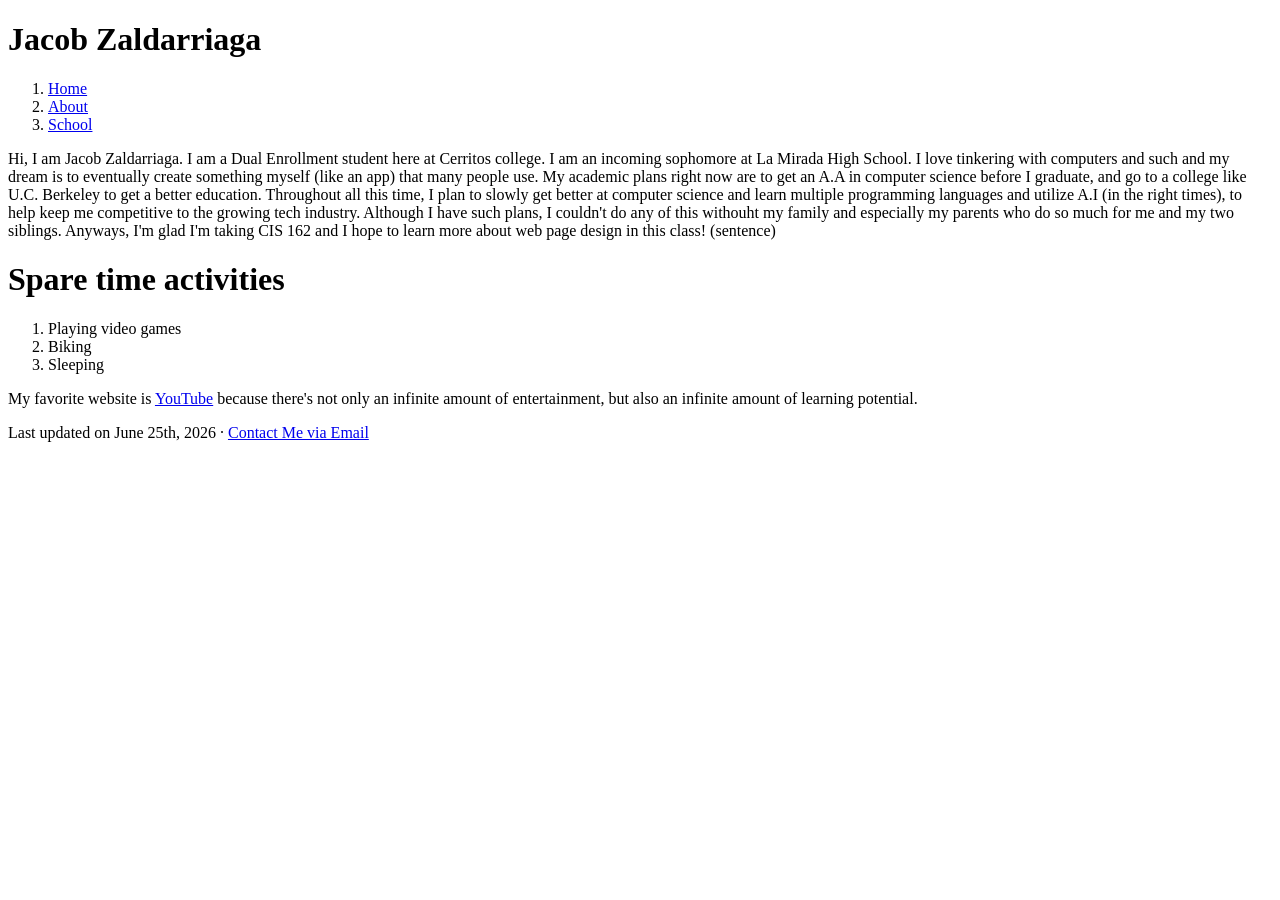
==== index.html @ 9a580a7e "Add files via upload" ====
<!DOCTYPE html>
<html lang="en">

<head>
    <title>About me</title>
    <meta charset="utf-8">
    <meta name="keywords"
        content="About me, personal, Jacob Zaldarriaga">
</head>

<body>
    
    <h1>Jacob Zaldarriaga</h1>
    <nav>
        <ol>
            <li><a href="index.html">Home</a></li>
            <li><a href="about.html">About</a></li>
            <li><a href="#">School</a></li>
        </ol>
    </nav>
    

    <p>
        Hi, I am Jacob Zaldarriaga. I am a Dual Enrollment student here at Cerritos college. I am an incoming sophomore at La Mirada High School.
        I love tinkering with computers and such and my dream is to eventually create something myself (like an app) that many people use.
        My academic plans right now are to get an A.A in computer science before I graduate, and go to a college like U.C. Berkeley to get a better education.
        Throughout all this time, I plan to slowly get better at computer science and learn multiple programming languages and utilize A.I (in the right times),
        to help keep me competitive to the growing tech industry. Although I have such plans, I couldn't do any of this withouht my family and especially my parents
        who do so much for me and my two siblings. Anyways, I'm glad I'm taking CIS 162 and I hope to learn more about web page design in this class!
        (sentence)
    </p>
    <h1>Spare time activities</h1>
    <ol>
        <li>Playing video games</li>
        <li>Biking</li>
        <li>Sleeping</li>
    </ol>

    <p>
        My favorite website is 
        <a href="https://youtube.com">YouTube</a> 
        because there's not only an infinite amount of entertainment, but also an infinite amount of learning potential.
    </p>
    <footer>Last updated on June 25th, 2026 · <a href="mailto:jdoe@gmail.com">Contact Me via Email</a></footer>

</body>
</html>
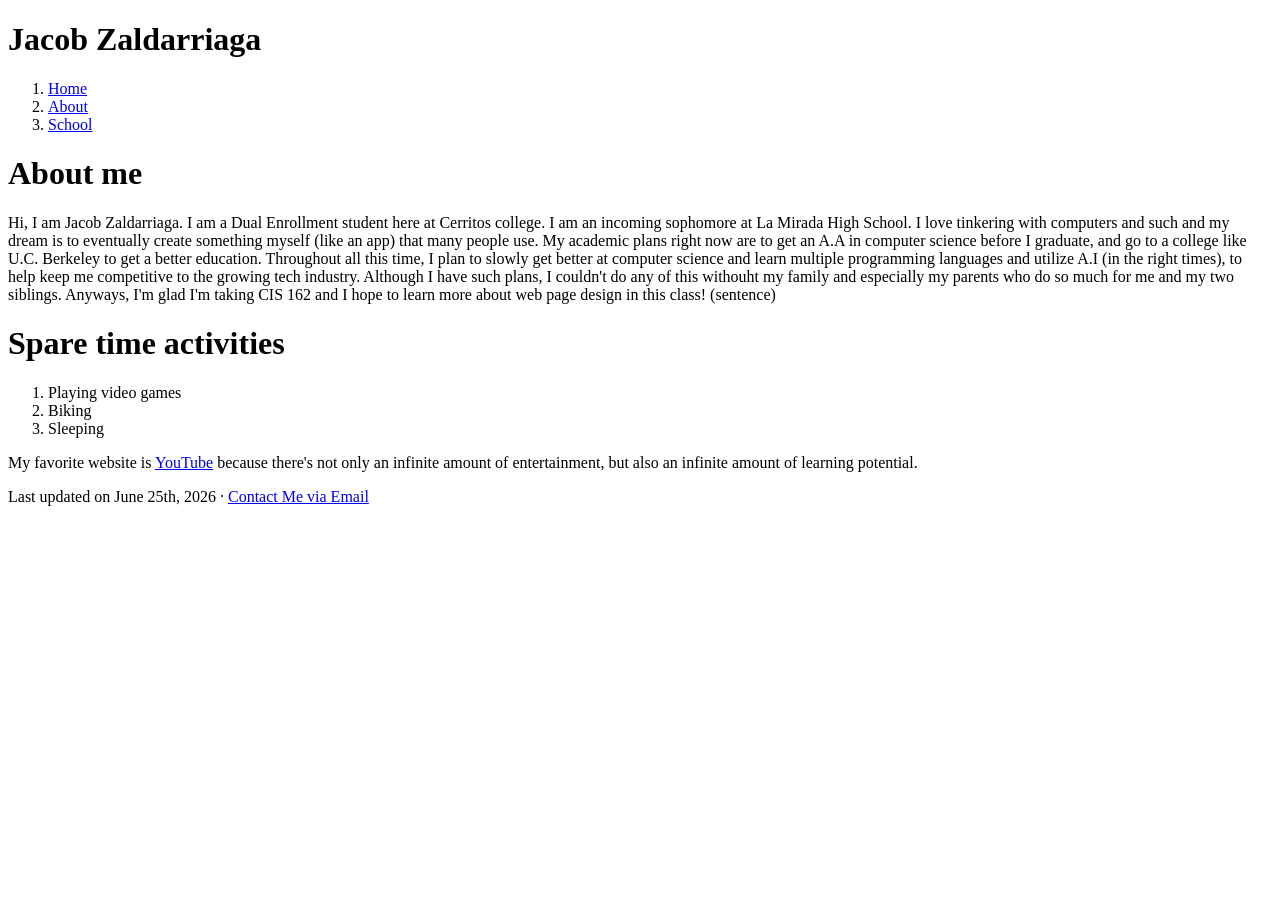
==== commit e78007d6: "Added an about me header in index Added about.html" ====
--- a/index.html
+++ b/index.html
@@ -19,6 +19,7 @@
         </ol>
     </nav>
     
+<h1>About me</h1>
 
     <p>
         Hi, I am Jacob Zaldarriaga. I am a Dual Enrollment student here at Cerritos college. I am an incoming sophomore at La Mirada High School.
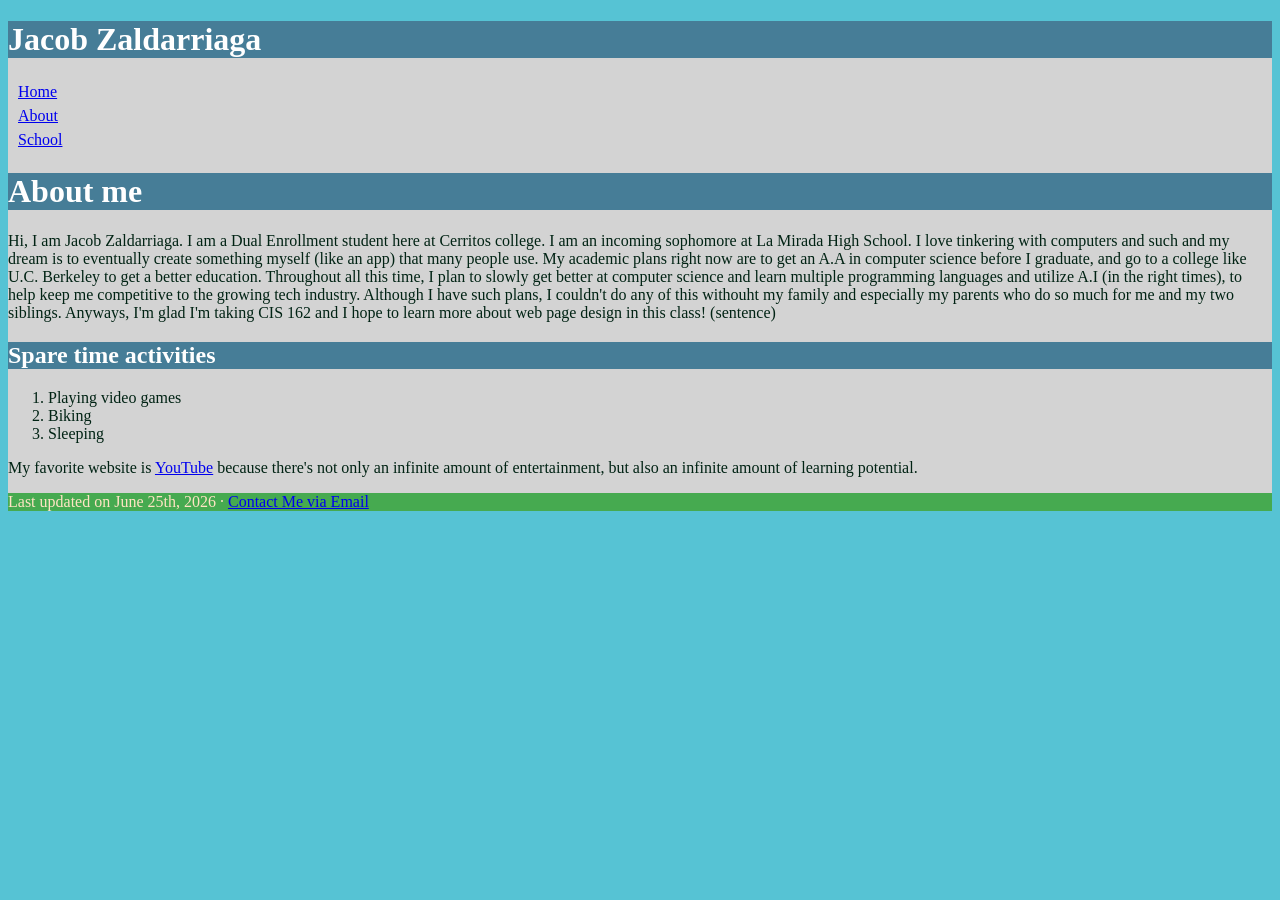
==== commit d2443efd: "7/5/26" ====
--- a/index.html
+++ b/index.html
@@ -3,45 +3,47 @@
 
 <head>
     <title>About me</title>
+    <link rel="stylesheet" href="main.css">
     <meta charset="utf-8">
     <meta name="keywords"
-        content="About me, personal, Jacob Zaldarriaga">
+        content="About me, personal, bio, Jacob Zaldarriaga">
 </head>
 
 <body>
     
-    <h1>Jacob Zaldarriaga</h1>
+<h1>Jacob Zaldarriaga</h1>
     <nav>
-        <ol>
+        <ul>
             <li><a href="index.html">Home</a></li>
             <li><a href="about.html">About</a></li>
             <li><a href="#">School</a></li>
-        </ol>
+        </ul>
     </nav>
-    
 <h1>About me</h1>
 
-    <p>
-        Hi, I am Jacob Zaldarriaga. I am a Dual Enrollment student here at Cerritos college. I am an incoming sophomore at La Mirada High School.
-        I love tinkering with computers and such and my dream is to eventually create something myself (like an app) that many people use.
-        My academic plans right now are to get an A.A in computer science before I graduate, and go to a college like U.C. Berkeley to get a better education.
-        Throughout all this time, I plan to slowly get better at computer science and learn multiple programming languages and utilize A.I (in the right times),
-        to help keep me competitive to the growing tech industry. Although I have such plans, I couldn't do any of this withouht my family and especially my parents
-        who do so much for me and my two siblings. Anyways, I'm glad I'm taking CIS 162 and I hope to learn more about web page design in this class!
-        (sentence)
-    </p>
-    <h1>Spare time activities</h1>
-    <ol>
-        <li>Playing video games</li>
-        <li>Biking</li>
-        <li>Sleeping</li>
-    </ol>
+    <section id="main-article">
+        <p>
+            Hi, I am Jacob Zaldarriaga. I am a Dual Enrollment student here at Cerritos college. I am an incoming sophomore at La Mirada High School.
+            I love tinkering with computers and such and my dream is to eventually create something myself (like an app) that many people use.
+            My academic plans right now are to get an A.A in computer science before I graduate, and go to a college like U.C. Berkeley to get a better education.
+            Throughout all this time, I plan to slowly get better at computer science and learn multiple programming languages and utilize A.I (in the right times),
+            to help keep me competitive to the growing tech industry. Although I have such plans, I couldn't do any of this withouht my family and especially my parents
+            who do so much for me and my two siblings. Anyways, I'm glad I'm taking CIS 162 and I hope to learn more about web page design in this class!
+            (sentence)
+        </p>
+        <h1>Spare time activities</h1>
+        <ol>
+            <li>Playing video games</li>
+            <li>Biking</li>
+            <li>Sleeping</li>
+        </ol>
 
-    <p>
-        My favorite website is 
-        <a href="https://youtube.com">YouTube</a> 
-        because there's not only an infinite amount of entertainment, but also an infinite amount of learning potential.
-    </p>
+        <p>
+            My favorite website is 
+            <a href="https://youtube.com">YouTube</a> 
+            because there's not only an infinite amount of entertainment, but also an infinite amount of learning potential.
+        </p>
+    </section>
     <footer>Last updated on June 25th, 2026 · <a href="mailto:jdoe@gmail.com">Contact Me via Email</a></footer>
 
 </body>
--- a/main.css
+++ b/main.css
@@ -0,0 +1,33 @@
+@charset "utf-8";
+
+
+html {
+    background-color: hsl(188, 59%, 58.4%);
+}
+
+body {
+    color: rgb(01,35,20);
+    background-color: lightgray;
+}
+
+h1 {
+    color: white;
+    background-color: rgb(70, 125, 151);
+}
+
+header {
+    color: white;
+    background-color: rgb(145, 156, 174)
+}
+
+nav > ul {
+    line-height: 1.5em;
+    list-style-type: none;
+    padding-left: 10px;
+    
+}
+
+footer {
+    color:bisque;
+    background-color: rgb(70,170,80)
+}
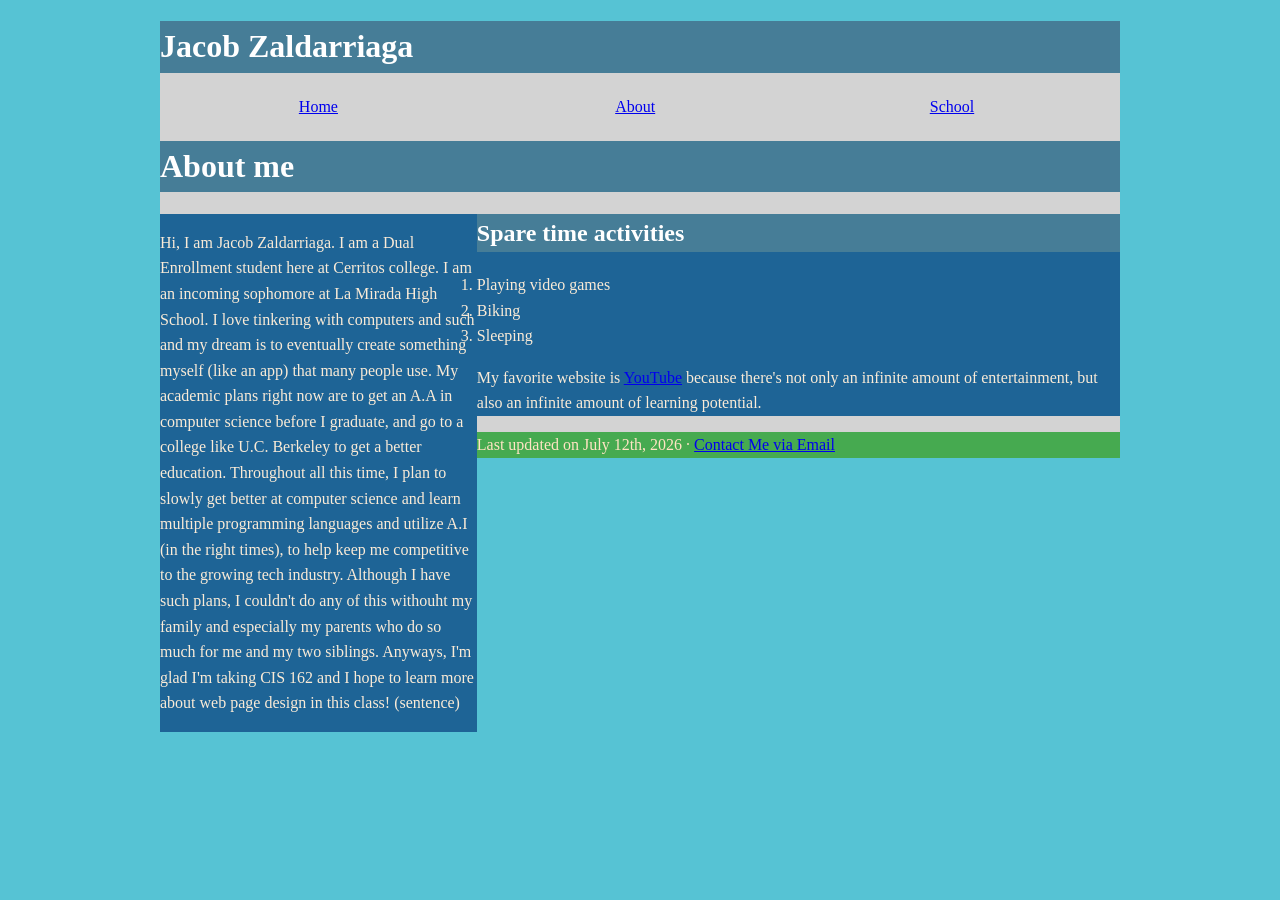
==== commit cf472bc4: "week 3" ====
--- a/index.html
+++ b/index.html
@@ -12,16 +12,19 @@
 <body>
     
 <h1>Jacob Zaldarriaga</h1>
-    <nav>
+    <nav class="horizontalNavigation">
         <ul>
             <li><a href="index.html">Home</a></li>
             <li><a href="about.html">About</a></li>
             <li><a href="#">School</a></li>
         </ul>
     </nav>
+
+<br>
+
 <h1>About me</h1>
 
-    <section id="main-article">
+    <section id="leftColumn">
         <p>
             Hi, I am Jacob Zaldarriaga. I am a Dual Enrollment student here at Cerritos college. I am an incoming sophomore at La Mirada High School.
             I love tinkering with computers and such and my dream is to eventually create something myself (like an app) that many people use.
@@ -31,6 +34,9 @@
             who do so much for me and my two siblings. Anyways, I'm glad I'm taking CIS 162 and I hope to learn more about web page design in this class!
             (sentence)
         </p>
+    </section>
+
+    <section id="rightColumn">
         <h1>Spare time activities</h1>
         <ol>
             <li>Playing video games</li>
@@ -44,7 +50,7 @@
             because there's not only an infinite amount of entertainment, but also an infinite amount of learning potential.
         </p>
     </section>
-    <footer>Last updated on June 25th, 2026 · <a href="mailto:jdoe@gmail.com">Contact Me via Email</a></footer>
+    <footer>Last updated on July 12th, 2026 · <a href="mailto:jdoe@gmail.com">Contact Me via Email</a></footer>
 
 </body>
 </html>
--- a/main.css
+++ b/main.css
@@ -8,6 +8,12 @@
 body {
     color: rgb(01,35,20);
     background-color: lightgray;
+    line-height: 1.6;
+    margin-left: auto;
+    margin-right: auto;
+    width: 95%;
+    max-width: 960px;
+    min-width: 640px;
 }
 
 h1 {
@@ -21,11 +27,40 @@
 }
 
 nav > ul {
-    line-height: 1.5em;
+    /* line-height: 1.5em; */
+    list-style: none;
     list-style-type: none;
-    padding-left: 10px;
+    padding: 0;
+    margin: 0;
+    text-align: center;
     
 }
+nav > a {
+    text-decoration: none;
+}
+
+nav.horizontalNavigation > a {
+    display: block;
+    text-align: center;
+}
+
+ nav.horizontalNavigation li {
+    display: block;
+    width: 33%;
+    float: left;
+}
+
+section {
+    color:antiquewhite;
+    background-color: rgb(30,100,150)
+}
+
+section#leftColumn {
+    clear: left;
+    float: left;
+    width: 33%;
+}
+
 
 footer {
     color:bisque;
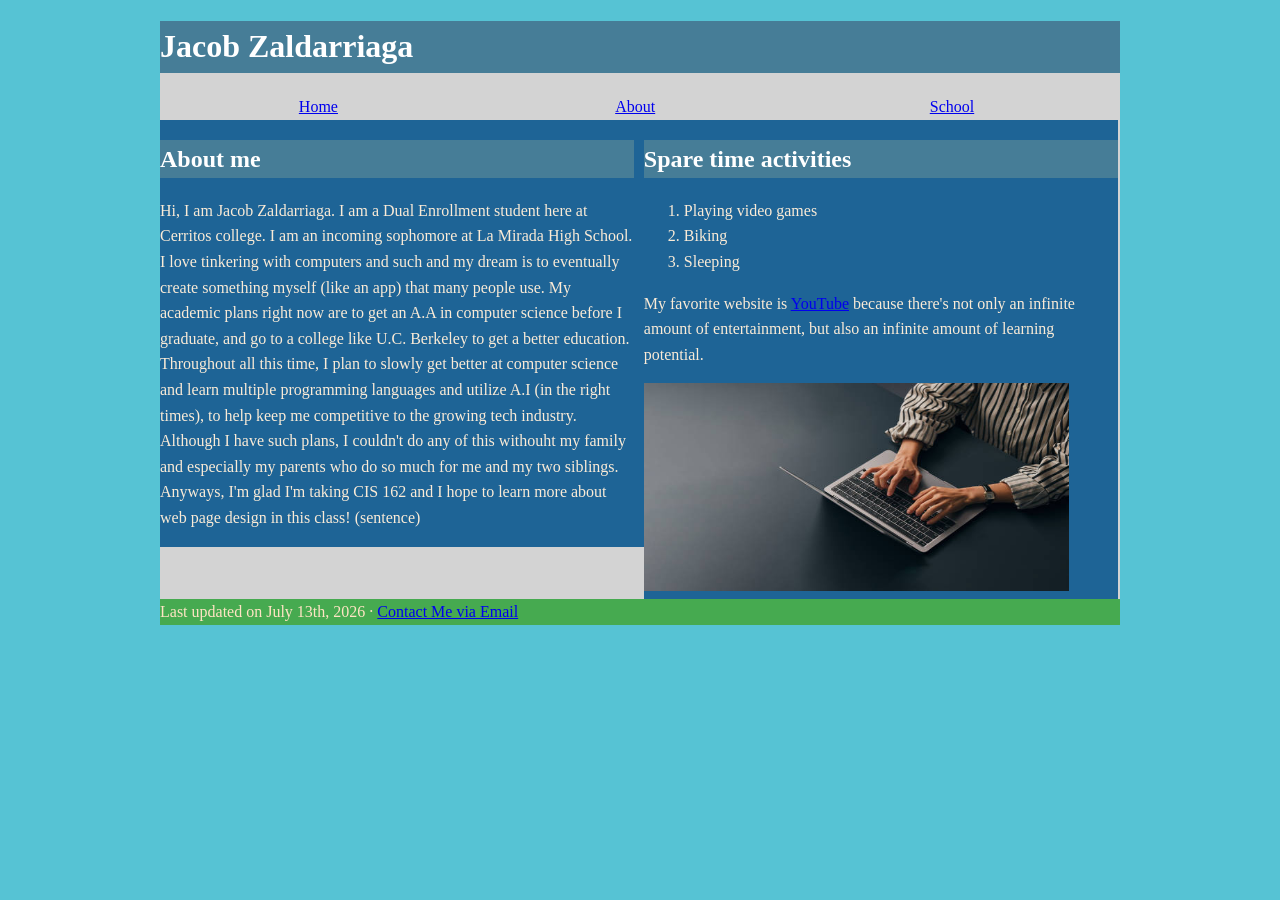
==== commit 50bd60d2: "week 3" ====
--- a/index.html
+++ b/index.html
@@ -16,15 +16,18 @@
         <ul>
             <li><a href="index.html">Home</a></li>
             <li><a href="about.html">About</a></li>
-            <li><a href="#">School</a></li>
+            <li><a href="music.html">School</a></li>
         </ul>
     </nav>
 
 <br>
 
-<h1>About me</h1>
+
 
     <section id="leftColumn">
+
+        <h1>About me</h1>
+
         <p>
             Hi, I am Jacob Zaldarriaga. I am a Dual Enrollment student here at Cerritos college. I am an incoming sophomore at La Mirada High School.
             I love tinkering with computers and such and my dream is to eventually create something myself (like an app) that many people use.
@@ -49,8 +52,16 @@
             <a href="https://youtube.com">YouTube</a> 
             because there's not only an infinite amount of entertainment, but also an infinite amount of learning potential.
         </p>
+
+        <img src="computer-picture.jpg"; style="width:425px;height:208px;">
+
+
+
     </section>
-    <footer>Last updated on July 12th, 2026 · <a href="mailto:jdoe@gmail.com">Contact Me via Email</a></footer>
+    
+    <br>
+
+    <footer>Last updated on July 13th, 2026 · <a href="mailto:jdoe@gmail.com">Contact Me via Email</a></footer>
 
 </body>
 </html>
--- a/main.css
+++ b/main.css
@@ -58,11 +58,18 @@
 section#leftColumn {
     clear: left;
     float: left;
-    width: 33%;
+    width: 49.355%;
+    padding-right: 10px;
+}
+
+section#rightColumn {
+    float: left;
+    width: 49.355%;
 }
 
 
 footer {
+    clear: left;
     color:bisque;
     background-color: rgb(70,170,80)
 }
